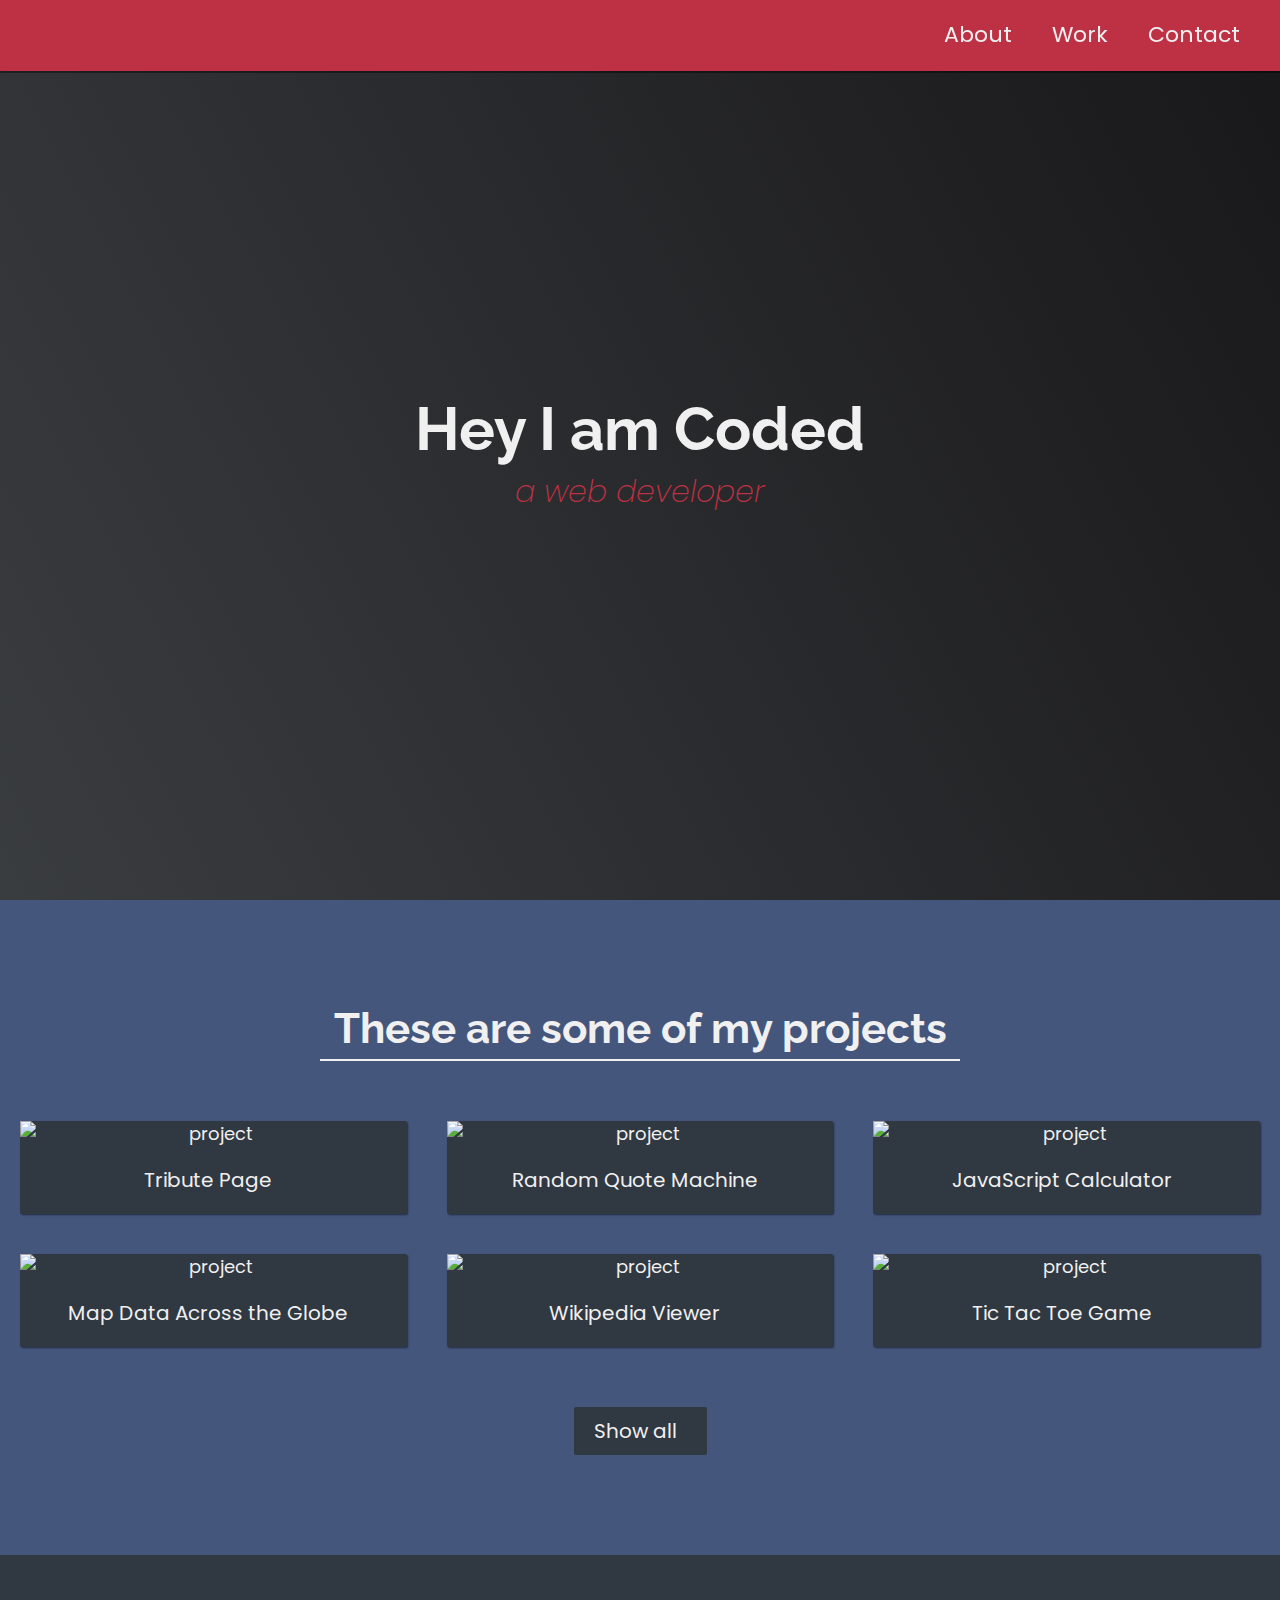
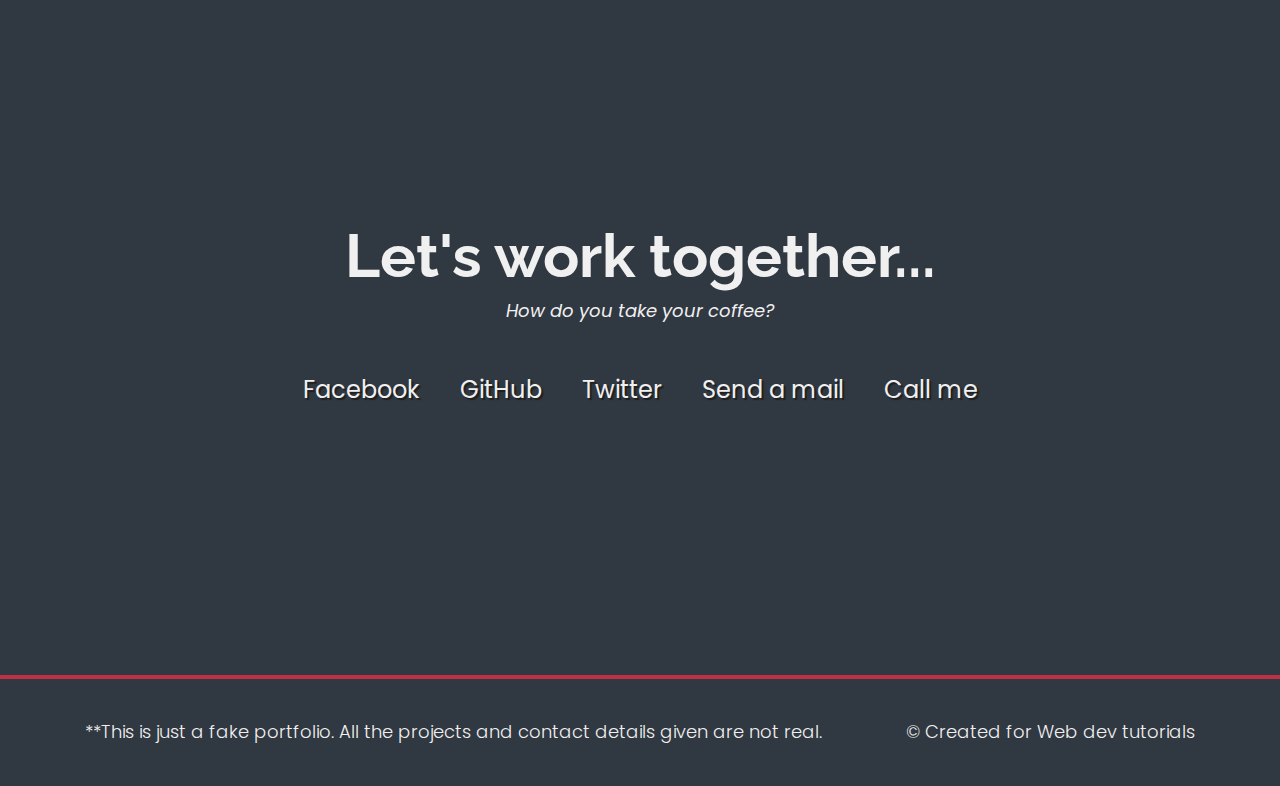
==== portfolio/index.html @ 145ed910 "portfolie-fake" ====
<!DOCTYPE html>
<html lang="en">

<head>
    <meta charset="UTF-8">
    <meta name="viewport" content="width=device-width, initial-scale=1.0">
    <title>My-portfolio</title>
    <link rel="stylesheet" href="https://use.fontawesome.com/releases/v5.8.2/css/all.css" integrity="sha384-oS3vJWv+0UjzBfQzYUhtDYW+Pj2yciDJxpsK1OYPAYjqT085Qq/1cq5FLXAZQ7Ay" crossorigin="anonymous" />
    <link href="https://fonts.googleapis.com/css?family=Poppins:200i,300,400&display=swap" rel="stylesheet" />
    <link href="https://fonts.googleapis.com/css?family=Raleway:700&display=swap" rel="stylesheet" />
    <link rel="stylesheet" href="main.css">
</head>

<body>





    <!-- START NAV -->

    <nav id="navbar" class="nav">
        <ul class="nav-list">
            <li>
                <a href="#welcome-section">About</a>
            </li>
            <li>
                <a href="#projects">Work</a>
            </li>
            <li>
                <a href="#contact">Contact</a>
            </li>
        </ul>
    </nav>

    <!-- END NAV -->

    <!-- START WELCOME SECTION -->

    <section id="welcome-section" class="welcome-section">
        <h1>Hey I am Coded</h1>
        <p>a web developer</p>
    </section>

    <!-- END WELCOME SECTION -->

    <!-- START PROJECTS SECTION -->

    <section id="projects" class="projects-section">
        <h2 class="projects-section-header">These are some of my projects</h2>

        <div class="projects-grid">
            <a href="https://codepen.io/yussifm/pen/bGempOE" target="_blank" class="project project-tile">
                <img class="project-image" src="https://raw.githubusercontent.com/freeCodeCamp/cdn/master/build/testable-projects-fcc/images/tribute.jpg" alt="project" />
                <p class="project-title">
                    <span class="code">&lt;</span> Tribute Page
                    <span class="code">&#47;&gt;</span>
                </p>
            </a>
            <a href="https://codepen.io/freeCodeCamp/full/qRZeGZ" target="_blank" class="project project-tile">
                <img class="project-image" src="https://raw.githubusercontent.com/freeCodeCamp/cdn/master/build/testable-projects-fcc/images/random-quote-machine.png" alt="project" />
                <p class="project-title">
                    <span class="code">&lt;</span> Random Quote Machine
                    <span class="code">&#47;&gt;</span>
                </p>
            </a>
            <a href="https://codepen.io/freeCodeCamp/full/wgGVVX" target="_blank" class="project project-tile">
                <img class="project-image" src="https://raw.githubusercontent.com/freeCodeCamp/cdn/master/build/testable-projects-fcc/images/calc.png" alt="project" />
                <p class="project-title">
                    <span class="code">&lt;</span> JavaScript Calculator
                    <span class="code">&#47;&gt;</span>
                </p>
            </a>
            <a href="https://codepen.io/freeCodeCamp/full/mVEJag" target="_blank" class="project project-tile">
                <img class="project-image" src="https://raw.githubusercontent.com/freeCodeCamp/cdn/master/build/testable-projects-fcc/images/map.jpg" alt="project" />
                <p class="project-title">
                    <span class="code">&lt;</span> Map Data Across the Globe
                    <span class="code">&#47;&gt;</span>
                </p>
            </a>
            <a href="https://codepen.io/freeCodeCamp/full/wGqEga" target="_blank" class="project project-tile">
                <img class="project-image" src="https://raw.githubusercontent.com/freeCodeCamp/cdn/master/build/testable-projects-fcc/images/wiki.png" alt="project" />
                <p class="project-title">
                    <span class="code">&lt;</span> Wikipedia Viewer
                    <span class="code">&#47;&gt;</span>
                </p>
            </a>
            <a href="https://codepen.io/freeCodeCamp/full/KzXQgy" target="_blank" class="project project-tile">
                <img class="project-image" src="https://raw.githubusercontent.com/freeCodeCamp/cdn/master/build/testable-projects-fcc/images/tic-tac-toe.png" alt="project" />
                <p class="project-title">
                    <span class="code">&lt;</span> Tic Tac Toe Game
                    <span class="code">&#47;&gt;</span>
                </p>
            </a>
        </div>

        <a href="https://codepen.io/FreeCodeCamp/" class="btn btn-show-all" target="_blank">Show all<i class="fas fa-chevron-right"></i
  ></a>
    </section>

    <!-- END PROJECTS SECTION -->

    <!-- START CONTACT SECTION -->

    <section id="contact" class="contact-section">
        <div class="contact-section-header">
            <h2>Let's work together...</h2>
            <p>How do you take your coffee?</p>
        </div>
        <div class="contact-links">
            <a href="https://facebook.com/freecodecamp" target="_blank" class="btn contact-details"><i class="fab fa-facebook-square"></i> Facebook</a
    >
    <a
      id="profile-link"
      href="#"
      target="_blank"
      class="btn contact-details"
      ><i class="fab fa-github"></i> GitHub</a
    >
    <a
      href="#"
      target="_blank"
      class="btn contact-details"
      ><i class="fab fa-twitter"></i> Twitter</a
    >
    <a href="mailto:example@example.com" class="btn contact-details"
      ><i class="fas fa-at"></i> Send a mail</a
    >
    <a href="tel:222-222-5555" class="btn contact-details"
      ><i class="fas fa-mobile-alt"></i> Call me</a
    >
  </div>
</section>

<!-- END CONTACT SECTION -->

<!-- START FOOTER SECTION -->

<footer>
  <p>
    **This is just a fake portfolio. All the projects and contact details given
    are not real.
  </p>
  <p>
    &copy; Created for
    <a href="https://youtu.be/51kDmhRtY_U" target="_blank"
      >Web dev tutorials <i class="fab fa-free-code-camp"></i
    ></a>
            </p>
            </footer>

            <!-- END FOOTER SECTION -->


</body>

</html>
---- portfolio/main.css ----
/* Custom properties/variables  */

:root {
    --main-white: #f0f0f0;
    --main-red: #be3144;
    --main-blue: #45567d;
    --main-gray: #303841;
}


/* Base reset */

* {
    margin: 0;
    padding: 0;
}


/* box-sizing and font sizing */

*,
*::before,
*::after {
    box-sizing: inherit;
}

html {
    box-sizing: border-box;
    /* Set font size for easy rem calculations
   * default document font size = 16px, 1rem = 16px, 100% = 16px
   * (100% / 16px) * 10 = 62.5%, 1rem = 10px, 62.5% = 10px
  */
    font-size: 62.5%;
    scroll-behavior: smooth;
}


/* A few media query to set some font sizes at different screen sizes.
 * This helps automate a bit of responsiveness.
 * The trick is to use the rem unit for size values, margin and padding.
 * Because rem is relative to the document font size
 * when we scale up or down the font size on the document
 * it will affect all properties using rem units for the values.
*/


/* I am using the em unit for breakpoints
 * The calculation is the following
 * screen size divided by browser base font size
 * As an example: a breakpoint at 980px
 * 980px / 16px = 61.25em
*/


/* 1200px / 16px = 75em */

@media (max-width: 75em) {
    html {
        font-size: 60%;
    }
}


/* 980px / 16px = 61.25em */

@media (max-width: 61.25em) {
    html {
        font-size: 58%;
    }
}


/* 460px / 16px = 28.75em */

@media (max-width: 28.75em) {
    html {
        font-size: 55%;
    }
}


/* Base styles */

body {
    font-family: 'Poppins', sans-serif;
    font-size: 1.8rem;
    /* 18px */
    font-weight: 400;
    line-height: 1.4;
    color: var(--main-white);
}

h1,
h2 {
    font-family: 'Raleway', sans-serif;
    font-weight: 700;
    text-align: center;
}

h1 {
    font-size: 6rem;
}

h2 {
    font-size: 4.2rem;
}

ul {
    list-style: none;
}

a {
    text-decoration: none;
    color: var(--main-white);
}

img {
    display: block;
    width: 100%;
}


/* nav */

.nav {
    display: flex;
    justify-content: flex-end;
    position: fixed;
    top: 0;
    left: 0;
    width: 100%;
    background: var(--main-red);
    box-shadow: 0 2px 0 rgba(0, 0, 0, 0.4);
    z-index: 10;
}

.nav-list {
    display: flex;
    margin-right: 2rem;
}

@media (max-width: 28.75em) {
    .nav {
        justify-content: center;
    }
    .nav-list {
        margin: 0 1rem;
    }
}

.nav-list a {
    display: block;
    font-size: 2.2rem;
    padding: 2rem;
}

.nav-list a:hover {
    background: var(--main-blue);
}


/* Welcome section */

.welcome-section {
    display: flex;
    flex-direction: column;
    justify-content: center;
    align-items: center;
    width: 100%;
    height: 100vh;
    background-color: #000;
    background-image: linear-gradient(62deg, #3a3d40 0%, #181719 100%);
}

.welcome-section>p {
    font-size: 3rem;
    font-weight: 200;
    font-style: italic;
    color: var(--main-red);
}


/* Projects section */

.projects-section {
    text-align: center;
    padding: 10rem 2rem;
    background: var(--main-blue);
}

.projects-section-header {
    max-width: 640px;
    margin: 0 auto 6rem auto;
    border-bottom: 0.2rem solid var(--main-white);
}

@media (max-width: 28.75em) {
    .projects-section-header {
        font-size: 4rem;
    }
}


/* "Automagic" image grid using no media queries */

.projects-grid {
    display: grid;
    grid-template-columns: repeat(auto-fit, minmax(320px, 1fr));
    grid-gap: 4rem;
    width: 100%;
    max-width: 1280px;
    margin: 0 auto;
    margin-bottom: 6rem;
}

@media (max-width: 30.625em) {
    .projects-section {
        padding: 6rem 1rem;
    }
    .projects-grid {
        grid-template-columns: 1fr;
    }
}

.project {
    background: var(--main-gray);
    box-shadow: 1px 1px 2px rgba(0, 0, 0, 0.5);
    border-radius: 2px;
}

.code {
    color: var(--main-gray);
    transition: color 0.3s ease-out;
}

.project:hover .code {
    color: #ff7f50;
}

.project-image {
    height: calc(100% - 6.8rem);
    width: 100%;
    object-fit: cover;
}

.project-title {
    font-size: 2rem;
    padding: 2rem 0.5rem;
}

.btn {
    display: inline-block;
    padding: 1rem 2rem;
    border-radius: 2px;
}

.btn-show-all {
    font-size: 2rem;
    background: var(--main-gray);
    transition: background 0.3s ease-out;
}

.btn-show-all:hover {
    background: var(--main-red);
}

.btn-show-all:hover>i {
    transform: translateX(2px);
}

.btn-show-all>i {
    margin-left: 10px;
    transform: translateX(0);
    transition: transform 0.3s ease-out;
}


/* Contact section */

.contact-section {
    display: flex;
    flex-direction: column;
    justify-content: center;
    align-items: center;
    text-align: center;
    width: 100%;
    height: 80vh;
    padding: 0 2rem;
    background: var(--main-gray);
}

.contact-section-header>h2 {
    font-size: 6rem;
}

@media (max-width: 28.75em) {
    .contact-section-header>h2 {
        font-size: 4rem;
    }
}

.contact-section-header>p {
    font-style: italic;
}

.contact-links {
    display: flex;
    justify-content: center;
    width: 100%;
    max-width: 980px;
    margin-top: 4rem;
    flex-wrap: wrap;
}

.contact-details {
    font-size: 2.4rem;
    text-shadow: 2px 2px 1px #1f1f1f;
    transition: transform 0.3s ease-out;
}

.contact-details:hover {
    transform: translateY(8px);
}


/* Footer */

footer {
    font-weight: 300;
    display: flex;
    justify-content: space-evenly;
    padding: 2rem;
    background: var(--main-gray);
    border-top: 4px solid var(--main-red);
}

footer>p {
    margin: 2rem;
}

footer i {
    vertical-align: middle;
}

@media (max-width: 28.75em) {
    footer {
        flex-direction: column;
        text-align: center;
    }
}
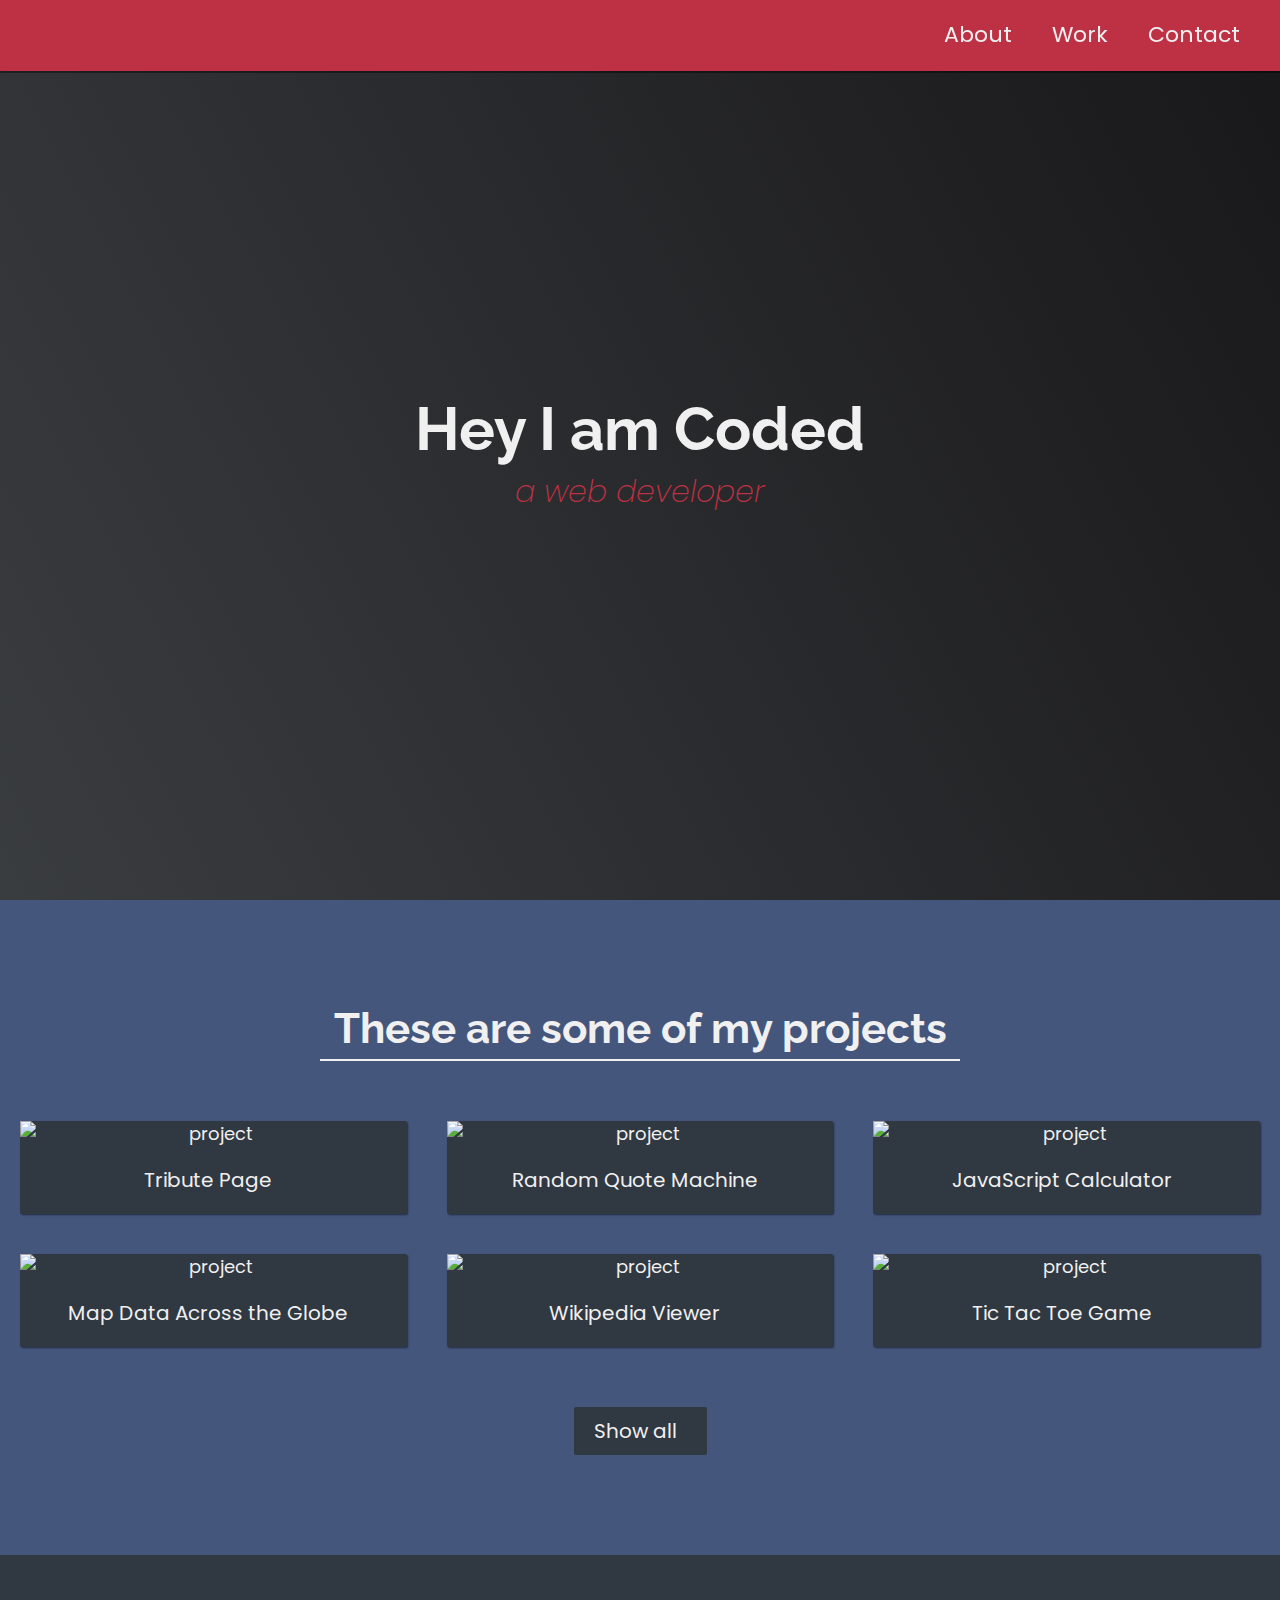
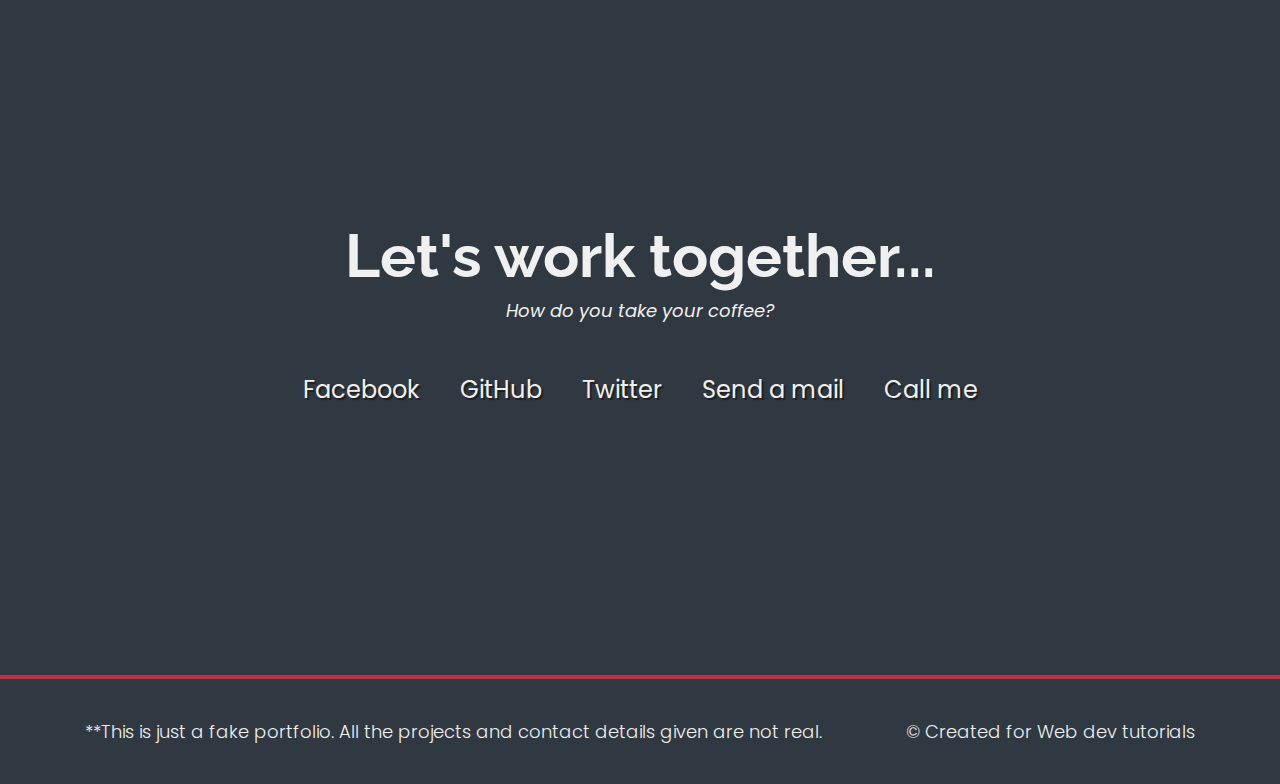
==== commit b9b91f20: "port" ====
--- a/portfolio/index.html
+++ b/portfolio/index.html
@@ -144,8 +144,8 @@
   <p>
     &copy; Created for
     <a href="https://youtu.be/51kDmhRtY_U" target="_blank"
-      >Web dev tutorials <i class="fab fa-free-code-camp"></i
-    ></a>
+      >Web dev tutorials
+    </a>
             </p>
             </footer>
 
